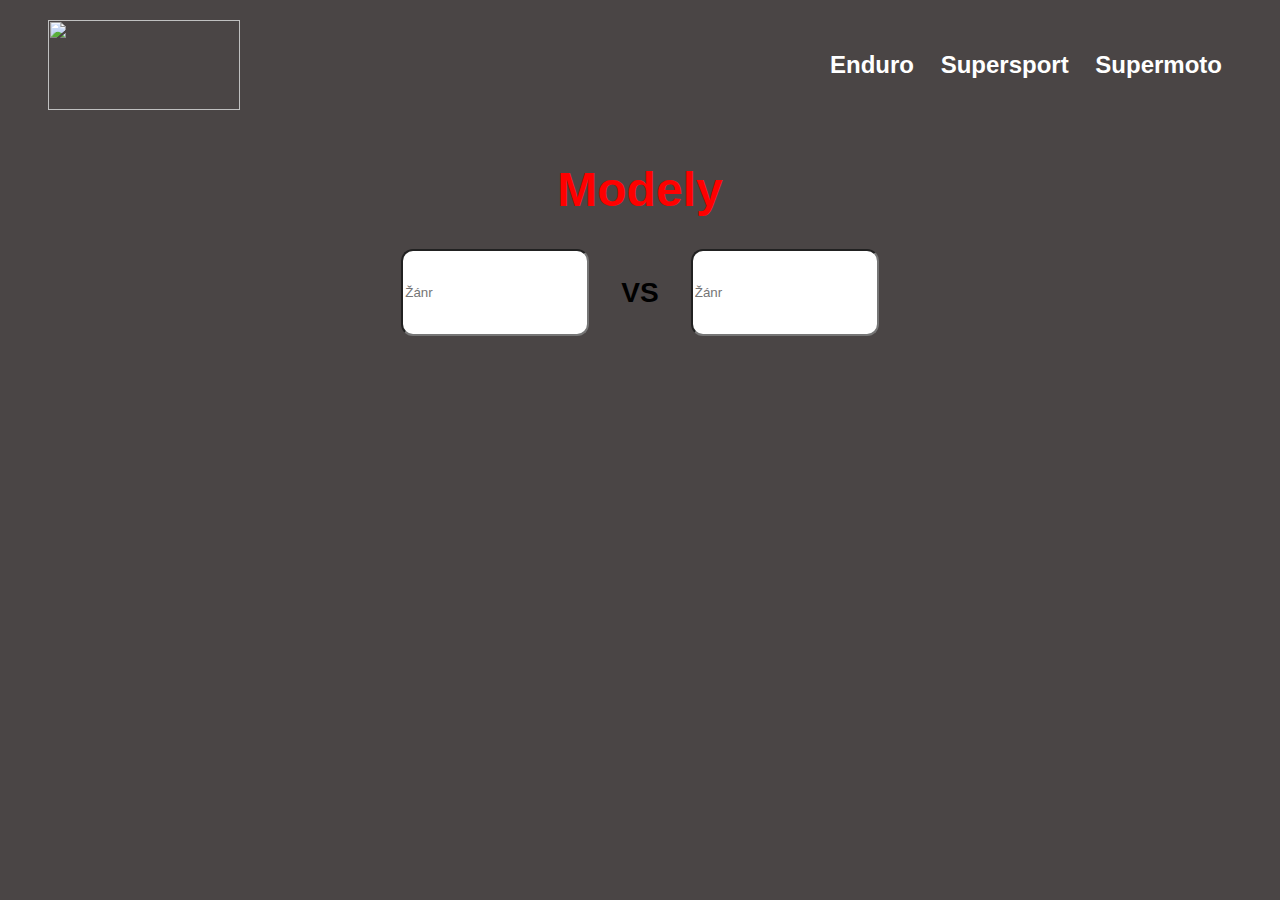
==== scale.html @ 0a13a840 "Add files via upload" ====
<!DOCTYPE html>
<html lang="en">

<head>
    <meta charset="UTF-8">
    <meta name="viewport" content="width=device-width, initial-scale=1.0">
    <link rel="website icon" type="png" href="https://static.thenounproject.com/png/2303991-200.png">
    <link rel="stylesheet" href="ui.css">
    <title>Document</title>
</head>

<body>

    <div class="mainpage">
        <header class="centerOnMobile navbar">
            <img src="ktm.png" width="192" style="height: 10vh;">
            <nav class="hideOnMobile navLinks">
                <a href="">Enduro</a>
                <a href="">Supersport</a>
                <a href="">Supermoto</a>
            </nav>
        </header>
        
    <div class="model">       
      <h1 style="color: red !important;">Modely</h1>
    </div>
        <div class="scaleContainer">
            <div class="scales">
                <div class="container-input">
                    <input id="genre" type="text" placeholder="Žánr" list="genres">
                </div>
                <h3 style="margin-inline: 2rem;">VS</h3>
                <div class="container-input">
                    <input id="genre" type="text" placeholder="Žánr" list="genres">
                </div>
                <datalist id="genres">
                    <option value="Beta rr 125 4t">
                    <option value="Beta rr 125 2t">
                    <option value="Benneli bn 125 4t">
                    <option value="KTM exc 125 2t">
                    <option value="KTM duke 125 4t">
                  </datalist>
            </div>
        </div>
    </div>
</body>

</html>
---- ui.css ----
@import url('https://fonts.cdnfonts.com/css/object-sans');

body{ 
    font-family: 'Object Sans', sans-serif;
    font-weight: bold;
    font-size: 24px; 
    background-color: #4a4545;
    margin: 0%  ;
    padding: 0%;
}

ul, li, a {
    color: #ffffff;
    text-decoration: none;
    list-style: none;
}

.navbar{
    display: flex;
    margin: 20px 3rem;
    align-items: center;
    justify-content: space-between;
}

.navLinks a{
    margin-inline: 3px;
    padding: 2px 7px;
}

.navLinks a:hover{
    border-bottom: 3px solid #ffffff;
}

.scales{
    display: flex;
    flex-direction: row;
}

.scaleContainer{
    display: flex;
    justify-content: center;
    align-items: center;
}

.model{
    display: flex;
    justify-content: center;
}

.container-input input{
    min-height:9vh ;
    min-width: 20vh;
    border-radius: 12px;

}

.loader{
    position: fixed;
    top: 0;
    left: 0;
    height: 100%;
    width: 100%;
    display: flex;
    justify-content: center;
    align-items: center;
    background-color: #120044;
    transition: opacity .75s, visibility .75s;
}

.loader-hidden{
    opacity: 0;
    visibility: hidden;
}

.loader::after{
    content: "";
    width: 4.6875rem;
    height: 4.6875rem;
    border: .9375rem solid #dddddd;
    border-top-color: #9c4edc;
    border-radius: 50%;
    animation: loading 0.75s ease infinite;
}

@keyframes loading {
    from{
        transform: rotate(0turn);
    }
    to{
        transform: rotate(1turn);
    }
}
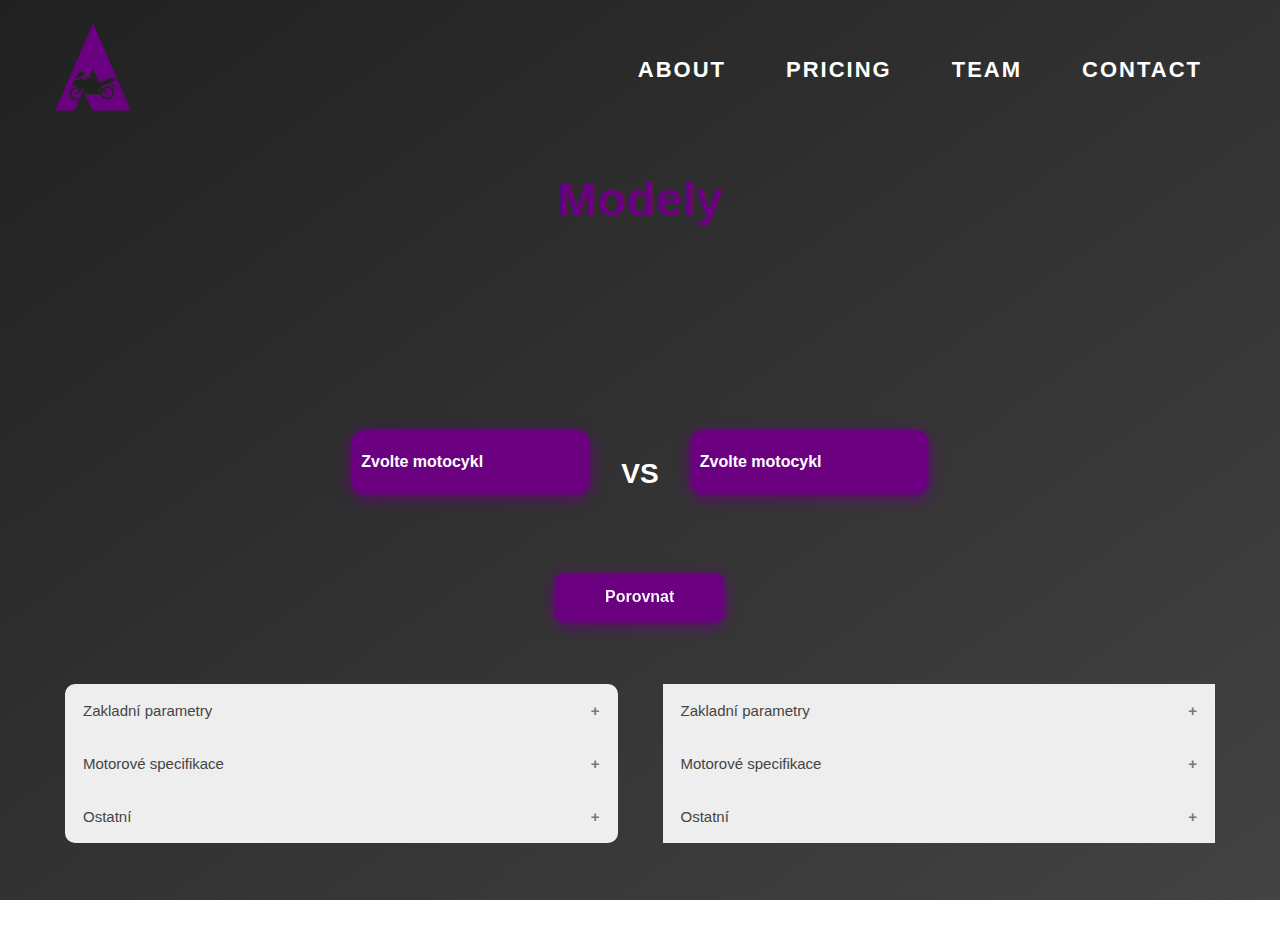
==== commit 058be975: "Add files via upload" ====
--- a/scale.html
+++ b/scale.html
@@ -4,45 +4,161 @@
 <head>
     <meta charset="UTF-8">
     <meta name="viewport" content="width=device-width, initial-scale=1.0">
-    <link rel="website icon" type="png" href="https://static.thenounproject.com/png/2303991-200.png">
+    <link rel="website icon" type="png" href="motto.png">
     <link rel="stylesheet" href="ui.css">
-    <title>Document</title>
+    <title>Rozjeď to | Srovnávač</title>
 </head>
 
 <body>
 
     <div class="mainpage">
         <header class="centerOnMobile navbar">
-            <img src="ktm.png" width="192" style="height: 10vh;">
+            <a href="index.html"><img src="motto.png" width="" style="height: 10vh;"></a>
             <nav class="hideOnMobile navLinks">
-                <a href="">Enduro</a>
-                <a href="">Supersport</a>
-                <a href="">Supermoto</a>
+                <ul>
+                    <li><a href="">About</a></li>
+                    <li><a href="">Pricing</a></li>
+                    <li><a href="">Team</a></li>
+                    <li><a href="">Contact</a></li>
+                </ul>
             </nav>
         </header>
-        
-    <div class="model">       
-      <h1 style="color: red !important;">Modely</h1>
-    </div>
-        <div class="scaleContainer">
+        <div class="model">
+            <h1 style="color: #6b0080 !important;">Modely</h1>
+        </div>
+        <div class="scaleContainer" style="display: flex; flex-direction: column;">
+            <div class="scales">
+                <div class="containerImg">
+                    <img id="leftMoto" src="" alt="" width="200" height="113">
+                </div>
+                <h3 style="margin-inline: 2rem;"></h3>
+                <div class="containerImg">
+                    <img id="rightMoto" src="" alt="" width="200" height="113">
+                </div>
+
+            </div>
             <div class="scales">
                 <div class="container-input">
-                    <input id="genre" type="text" placeholder="Žánr" list="genres">
+                    <input id="genre" type="text" placeholder="Zvolte motocykl" list="motos" onchange="changeMoto('left')">
                 </div>
-                <h3 style="margin-inline: 2rem;">VS</h3>
+                <h3 style="margin-inline: 2rem; color: #ffffff;">VS</h3>
                 <div class="container-input">
-                    <input id="genre" type="text" placeholder="Žánr" list="genres">
+                    <input id="genre" type="text" placeholder="Zvolte motocykl" list="motos" onchange="changeMoto('right')">
                 </div>
-                <datalist id="genres">
+
+                <datalist id="motos">
                     <option value="Beta rr 125 4t">
                     <option value="Beta rr 125 2t">
-                    <option value="Benneli bn 125 4t">
-                    <option value="KTM exc 125 2t">
-                    <option value="KTM duke 125 4t">
-                  </datalist>
+                    <option value="Benelli BN 125 4t">
+                    <option value="KTM EXC 150 2t">
+                    <option value="KTM Duke 125 4t">
+                </datalist>
+
+            </div>
+            <div style="margin-top: 3.4375rem;">
+                <button onclick="compareMoto()" data-label="Register" class="rainbow-hover">
+                    <span class="sp">Porovnat</span>
+                </button>
+
+            </div>
+            <div class="compareContainer">
+                <div class="output" id="output">
+                    <button style="border-radius: 10px 10px 0px 0px;" class="accordion">Zakladní parametry</button>
+                    <div class="panel">
+                        <p>
+                            Brand- KTM
+                        </p>
+                        <p>
+                            Lorem ipsum dolor sit amet, consectetur adipisicing elit, sed do eiusmod tempor incididunt ut
+                            labore et dolore magna aliqua. Ut enim ad minim veniam, quis nostrud exercitation ullamco
+                            laboris nisi ut aliquip ex ea commodo consequat.
+                        </p>
+                        <p>
+                            Lorem ipsum dolor sit amet, consectetur adipisicing elit, sed do eiusmod tempor incididunt ut
+                            labore et dolore magna aliqua. Ut enim ad minim veniam, quis nostrud exercitation ullamco
+                            laboris nisi ut aliquip ex ea commodo consequat.
+                        </p>
+                        <p>
+                            Lorem ipsum dolor sit amet, consectetur adipisicing elit, sed do eiusmod tempor incididunt ut
+                            labore et dolore magna aliqua. Ut enim ad minim veniam, quis nostrud exercitation ullamco
+                            laboris nisi ut aliquip ex ea commodo consequat.
+                        </p>
+                    </div>
+                    
+                    <button class="accordion">Motorové specifikace</button>
+                    <div class="panel">
+                        <p>
+                            Lorem ipsum dolor sit amet, consectetur adipisicing elit, sed do eiusmod tempor incididunt ut
+                            labore et dolore magna aliqua. Ut enim ad minim veniam, quis nostrud exercitation ullamco
+                            laboris nisi ut aliquip ex ea commodo consequat.
+                        </p>
+                    </div>
+                    
+                    <button style="border-radius: 0px 0px 10px 10px;" class="accordion accordion-last">Ostatní</button>
+                    <div style="border-radius: 0px 0px 10px 10px;" class="panel">
+                        <p>
+                            Lorem ipsum dolor sit amet, consectetur adipisicing elit, sed do eiusmod tempor incididunt ut
+                            labore et dolore magna aliqua. Ut enim ad minim veniam, quis nostrud exercitation ullamco
+                            laboris nisi ut aliquip ex ea commodo consequat.
+                        </p>
+                    </div>
+                </div>
+               
+               
+               
+               
+               
+               
+               
+               
+                <div class="output">
+                    <button class="accordion">Zakladní parametry</button>
+                    <div class="panel">
+                        <p>
+                            Brand- KTM
+                        </p>
+                        <p>
+                            Lorem ipsum dolor sit amet, consectetur adipisicing elit, sed do eiusmod tempor incididunt ut
+                            labore et dolore magna aliqua. Ut enim ad minim veniam, quis nostrud exercitation ullamco
+                            laboris nisi ut aliquip ex ea commodo consequat.
+                        </p>
+                        <p>
+                            Lorem ipsum dolor sit amet, consectetur adipisicing elit, sed do eiusmod tempor incididunt ut
+                            labore et dolore magna aliqua. Ut enim ad minim veniam, quis nostrud exercitation ullamco
+                            laboris nisi ut aliquip ex ea commodo consequat.
+                        </p>
+                        <p>
+                            Lorem ipsum dolor sit amet, consectetur adipisicing elit, sed do eiusmod tempor incididunt ut
+                            labore et dolore magna aliqua. Ut enim ad minim veniam, quis nostrud exercitation ullamco
+                            laboris nisi ut aliquip ex ea commodo consequat.
+                        </p>
+                    </div>
+                    
+                    <button class="accordion">Motorové specifikace</button>
+                    <div class="panel">
+                        <p>
+                            Lorem ipsum dolor sit amet, consectetur adipisicing elit, sed do eiusmod tempor incididunt ut
+                            labore et dolore magna aliqua. Ut enim ad minim veniam, quis nostrud exercitation ullamco
+                            laboris nisi ut aliquip ex ea commodo consequat.
+                        </p>
+                    </div>
+                    
+                    <button class="accordion">Ostatní</button>
+                    <div class="panel">
+                        <p>
+                            Lorem ipsum dolor sit amet, consectetur adipisicing elit, sed do eiusmod tempor incididunt ut
+                            labore et dolore magna aliqua. Ut enim ad minim veniam, quis nostrud exercitation ullamco
+                            laboris nisi ut aliquip ex ea commodo consequat.
+                        </p>
+                    </div>
+                </div>
             </div>
         </div>
     </div>
+
+    <div class="loader"></div>
+
+    <script src="script.js"></script>
 </body>
 
-</html>
+</html>--- a/ui.css
+++ b/ui.css
@@ -1,60 +1,363 @@
 @import url('https://fonts.cdnfonts.com/css/object-sans');
 
-body{ 
+body {
     font-family: 'Object Sans', sans-serif;
     font-weight: bold;
-    font-size: 24px; 
-    background-color: #4a4545;
-    margin: 0%  ;
+    font-size: 24px;
+    background: linear-gradient(to right bottom, #212121, #292929, #323232, #3a3a3a, #434343) no-repeat center/cover fixed;
+    margin: 0%;
     padding: 0%;
 }
 
-ul, li, a {
+ul,
+li,
+a {
     color: #ffffff;
     text-decoration: none;
     list-style: none;
 }
 
-.navbar{
+.navbar {
     display: flex;
     margin: 20px 3rem;
     align-items: center;
     justify-content: space-between;
-}
-
-.navLinks a{
-    margin-inline: 3px;
-    padding: 2px 7px;
-}
-
-.navLinks a:hover{
-    border-bottom: 3px solid #ffffff;
-}
-
-.scales{
+    font-size: 22px;
+}
+
+.navLinks a {
+    color: #fff;
+    text-transform: uppercase;
+    letter-spacing: .125rem;
+    text-decoration: none;
+    display: inline-block;
+    padding: 15px 20px;
+    position: relative;
+    margin-inline: .625rem;
+}
+
+.navLinks ul {
     display: flex;
     flex-direction: row;
 }
 
-.scaleContainer{
+.navLinks a:after {
+    background: none repeat scroll 0 0 transparent;
+    bottom: 0;
+    content: "";
+    display: block;
+    height: 2px;
+    left: 50%;
+    position: absolute;
+    background: #6B0080;
+    transition: width 0.3s ease 0s, left 0.3s ease 0s;
+    width: 0;
+}
+
+.navLinks a:hover:after {
+    width: 100%;
+    left: 0;
+}
+
+.scales {
+    display: flex;
+    flex-direction: row;
+    margin-top: 1rem;
+}
+
+.scaleContainer {
     display: flex;
     justify-content: center;
     align-items: center;
-}
-
-.model{
+    padding: 1.25rem;
+    flex-wrap: wrap;
+}
+
+.model {
     display: flex;
     justify-content: center;
 }
 
-.container-input input{
-    min-height:9vh ;
+.container-input input {
+    min-height: 5vh;
     min-width: 20vh;
     border-radius: 12px;
-
-}
-
-.loader{
+    box-shadow: 0px 1px 2px #6b0080,
+        0px 4px 16px #6b0080;
+    outline: 0px solid;
+    background-color: #6b0080;
+    padding: 1vh;
+    font-size: 16px;
+    color: #ffffff;
+    font-weight: bold;
+    border: 0px solid;
+}
+
+::placeholder {
+    color: #ffffff;
+}
+
+.compareContainer {
+    margin: 7vh 5vh;
+    display: flex;
+    justify-content: space-evenly;
+    gap: 5vh;
+
+}
+
+.tab {
+    width: 100%;
+    position: relative;
+    border-bottom: 1px solid var(--color-black);
+}
+
+.tab input {
+    position: absolute;
+    opacity: 0;
+    z-index: -1;
+}
+
+.tab .tab-content {
+    max-height: 0;
+    overflow: hidden;
+    transition: all 0.5s ease-in;
+}
+
+.tab input:checked~.tab-content {
+    max-height: 500px;
+}
+
+
+.accordion {
+    background-color: #eee;
+    color: #444;
+    cursor: pointer;
+    padding: 18px;
+    width: 100%;
+    border: none;
+    text-align: left;
+    outline: none;
+    font-size: 15px;
+    transition: 0.4s; 
+    
+}
+
+.active,
+.accordion:hover {
+    background-color: #ccc;
+}
+
+.accordion:after {
+    content: '\002B';
+    color: #777;
+    font-weight: bold;
+    float: right;
+    margin-left: 5px;
+}
+
+
+.active:after {
+    content: "\2212";
+}
+
+.panel {
+    padding: 0 18px;
+    background-color: white;
+    max-height: 0;
+    overflow: hidden;
+    transition: max-height 0.2s ease-out;
+}
+
+.mainContainer {
+    color: #ffffff;
+    margin-top: 15vh;
+    padding-inline: 10%;
+    display: flex;
+    justify-content: space-between;
+    flex-wrap: wrap;
+}
+
+.mainPageText {
+    border-radius: 48px;
+    border-radius: 48px;
+    background: linear-gradient(145deg, #232323, #1e1e1e);
+    box-shadow: 31px 31px 62px #141414,
+        -31px -31px 62px #2e2e2e;
+    padding: 2.1875rem;
+
+}
+
+.mainPageText h2 {
+    color: #6B0080;
+}
+
+.mainPageText p {
+    margin: 6vh 0vh 3vh 0vh;
+    max-width: 50vh;
+    font-weight: 500;
+    font-size: 18px;
+    line-height: 1.5;
+}
+
+#leftMoto,
+#rightMoto {
+    opacity: 0;
+}
+
+
+
+.buttonContainer {
+    display: flex;
+    align-items: center;
+    justify-content: center;
+}
+
+.btn-conteiner {
+    display: flex;
+    justify-content: center;
+    --color-text: #ffffff;
+    --color-background: #6b0080;
+    --color-outline: #6b0080;
+    --color-shadow: #000000;
+
+}
+
+.btn-content {
+    display: flex;
+    align-items: center;
+    padding: 5px 30px;
+    text-decoration: none;
+    font-family: 'Poppins', sans-serif;
+    font-weight: 600;
+    font-size: 30px;
+    color: var(--color-text);
+    background: var(--color-background);
+    transition: 1s;
+    border-radius: 100px;
+    margin: .9375rem;
+    box-shadow: 0px 1px 2px #6b0080,
+        0px 4px 16px #6b0080;
+}
+
+.btn-content:hover,
+.btn-content:focus {
+    transition: 0.5s;
+    -webkit-animation: btn-content 1s;
+    animation: btn-content 1s;
+    outline: 0.1em solid transparent;
+    outline-offset: 0.2em;
+    box-shadow: 0px 1px 2px #6b0080,
+        0px 4px 16px #6b0080;
+}
+
+.btn-content .icon-arrow {
+    transition: 0.5s;
+    margin-right: 0px;
+    transform: scale(0.6);
+}
+
+.btn-content:hover .icon-arrow {
+    transition: 0.5s;
+    margin-right: 25px;
+}
+
+.icon-arrow {
+    width: 20px;
+    margin-left: 15px;
+    position: relative;
+    top: 6%;
+}
+
+/* SVG */
+#arrow-icon-one {
+    transition: 0.4s;
+    transform: translateX(-60%);
+}
+
+#arrow-icon-two {
+    transition: 0.5s;
+    transform: translateX(-30%);
+}
+
+.btn-content:hover #arrow-icon-three {
+    animation: color_anim 1s infinite 0.2s;
+}
+
+.btn-content:hover #arrow-icon-one {
+    transform: translateX(0%);
+    animation: color_anim 1s infinite 0.6s;
+}
+
+.btn-content:hover #arrow-icon-two {
+    transform: translateX(0%);
+    animation: color_anim 1s infinite 0.4s;
+}
+
+.rainbow-hover {
+    font-size: 16px;
+    font-weight: 700;
+    color: #ff7576;
+    background-color: #6b0080;
+    border: none;
+    outline: none;
+    cursor: pointer;
+    padding: 12px 50px;
+    position: relative;
+    line-height: 24px;
+    border-radius: 9px;
+    box-shadow: 0px 1px 2px #6b0080,
+        0px 4px 16px #6b0080;
+    transform-style: preserve-3d;
+    transform: scale(var(--s, 1)) perspective(600px) rotateX(var(--rx, 0deg)) rotateY(var(--ry, 0deg));
+    perspective: 600px;
+    transition: transform 0.1s;
+}
+
+.sp {
+    background-color: #ffffff;
+    -webkit-background-clip: text;
+    -webkit-text-fill-color: transparent;
+    background-clip: text;
+    text-fill-color: transparent;
+    display: block;
+}
+
+.rainbow-hover:active {
+    transition: 0.3s;
+    transform: scale(0.93);
+}
+
+/* SVG animations */
+@keyframes color_anim {
+    0% {
+        fill: white;
+    }
+
+    50% {
+        fill: var(--color-background);
+    }
+
+    100% {
+        fill: white;
+    }
+}
+
+/* Button animations */
+@-webkit-keyframes btn-content {
+    0% {
+        outline: 0.2em solid var(--color-background);
+        outline-offset: 0;
+    }
+}
+
+@keyframes btn-content {
+    0% {
+        outline: 0.2em solid var(--color-background);
+        outline-offset: 0;
+    }
+}
+
+.loader {
     position: fixed;
     top: 0;
     left: 0;
@@ -63,16 +366,16 @@
     display: flex;
     justify-content: center;
     align-items: center;
-    background-color: #120044;
+    background-color: #212121;
     transition: opacity .75s, visibility .75s;
 }
 
-.loader-hidden{
+.loader-hidden {
     opacity: 0;
     visibility: hidden;
 }
 
-.loader::after{
+.loader::after {
     content: "";
     width: 4.6875rem;
     height: 4.6875rem;
@@ -83,10 +386,21 @@
 }
 
 @keyframes loading {
-    from{
+    from {
         transform: rotate(0turn);
     }
-    to{
+
+    to {
         transform: rotate(1turn);
     }
+}
+
+@media(max-width: 900px) {
+    .hideOnMobile {
+        display: none;
+    }
+
+    .centerOnMobile {
+        justify-content: center;
+    }
 }